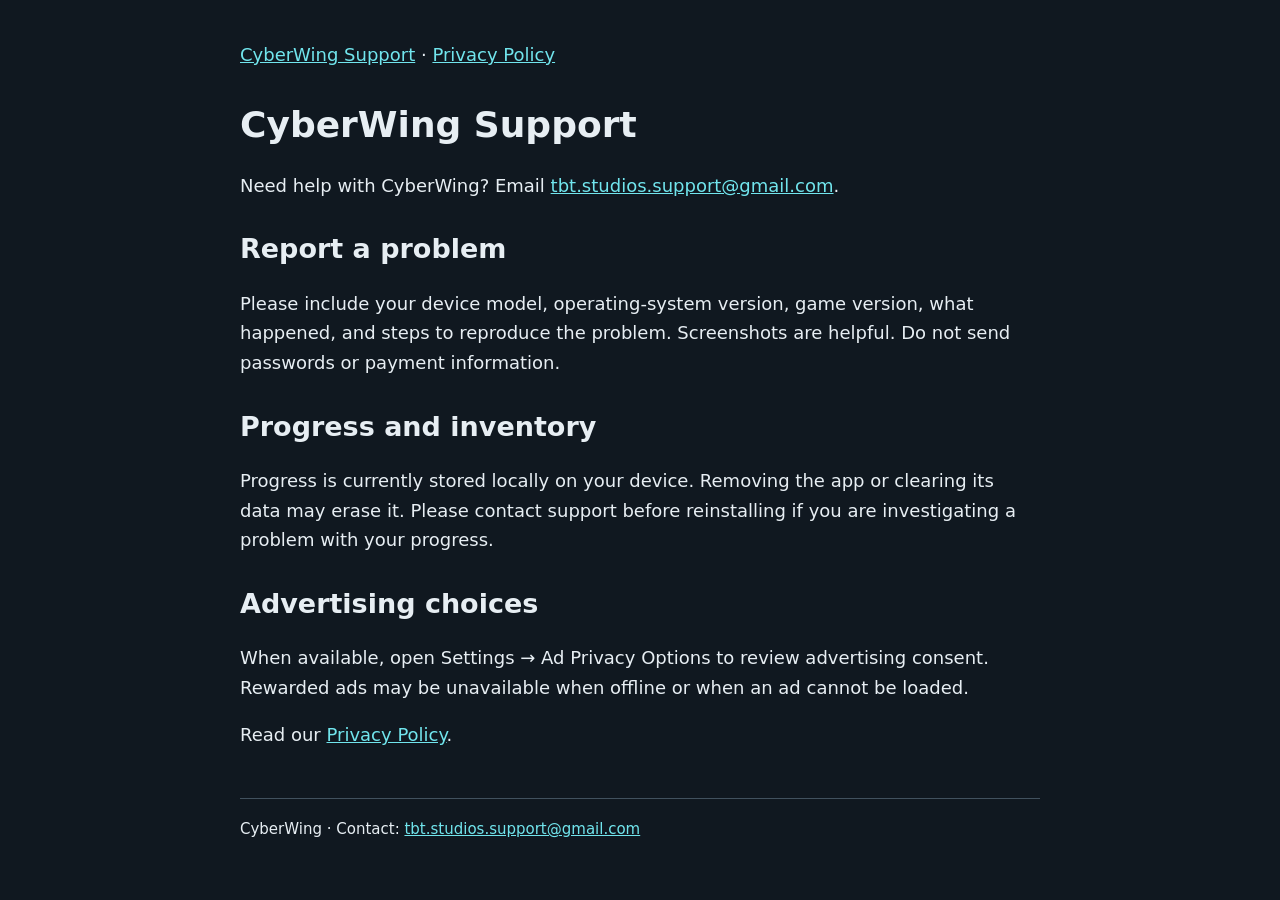
==== index.html @ ae5c8dd1 "Add CyberWing support and privacy pages" ====
<!doctype html>
<html lang="en"><head><meta charset="utf-8"><meta name="viewport" content="width=device-width,initial-scale=1"><title>Support — CyberWing</title><link rel="stylesheet" href="style.css"></head><body><main><nav><a href="index.html">CyberWing Support</a> · <a href="privacy.html">Privacy Policy</a></nav><h1>CyberWing Support</h1><p>Need help with CyberWing? Email <a href="mailto:tbt.studios.support@gmail.com">tbt.studios.support@gmail.com</a>.</p><h2>Report a problem</h2><p>Please include your device model, operating-system version, game version, what happened, and steps to reproduce the problem. Screenshots are helpful. Do not send passwords or payment information.</p><h2>Progress and inventory</h2><p>Progress is currently stored locally on your device. Removing the app or clearing its data may erase it. Please contact support before reinstalling if you are investigating a problem with your progress.</p><h2>Advertising choices</h2><p>When available, open Settings → Ad Privacy Options to review advertising consent. Rewarded ads may be unavailable when offline or when an ad cannot be loaded.</p><p>Read our <a href="privacy.html">Privacy Policy</a>.</p><footer>CyberWing · Contact: <a href="mailto:tbt.studios.support@gmail.com">tbt.studios.support@gmail.com</a></footer></main></body></html>
---- style.css ----
body{margin:0;background:#101820;color:#e7eef3;font:18px/1.65 system-ui,sans-serif}main{max-width:800px;margin:auto;padding:40px 24px}a{color:#71e5ed}h1,h2{line-height:1.25}h2{margin-top:32px}nav{margin-bottom:32px}footer{margin-top:48px;border-top:1px solid #41515e;padding-top:18px;font-size:15px}
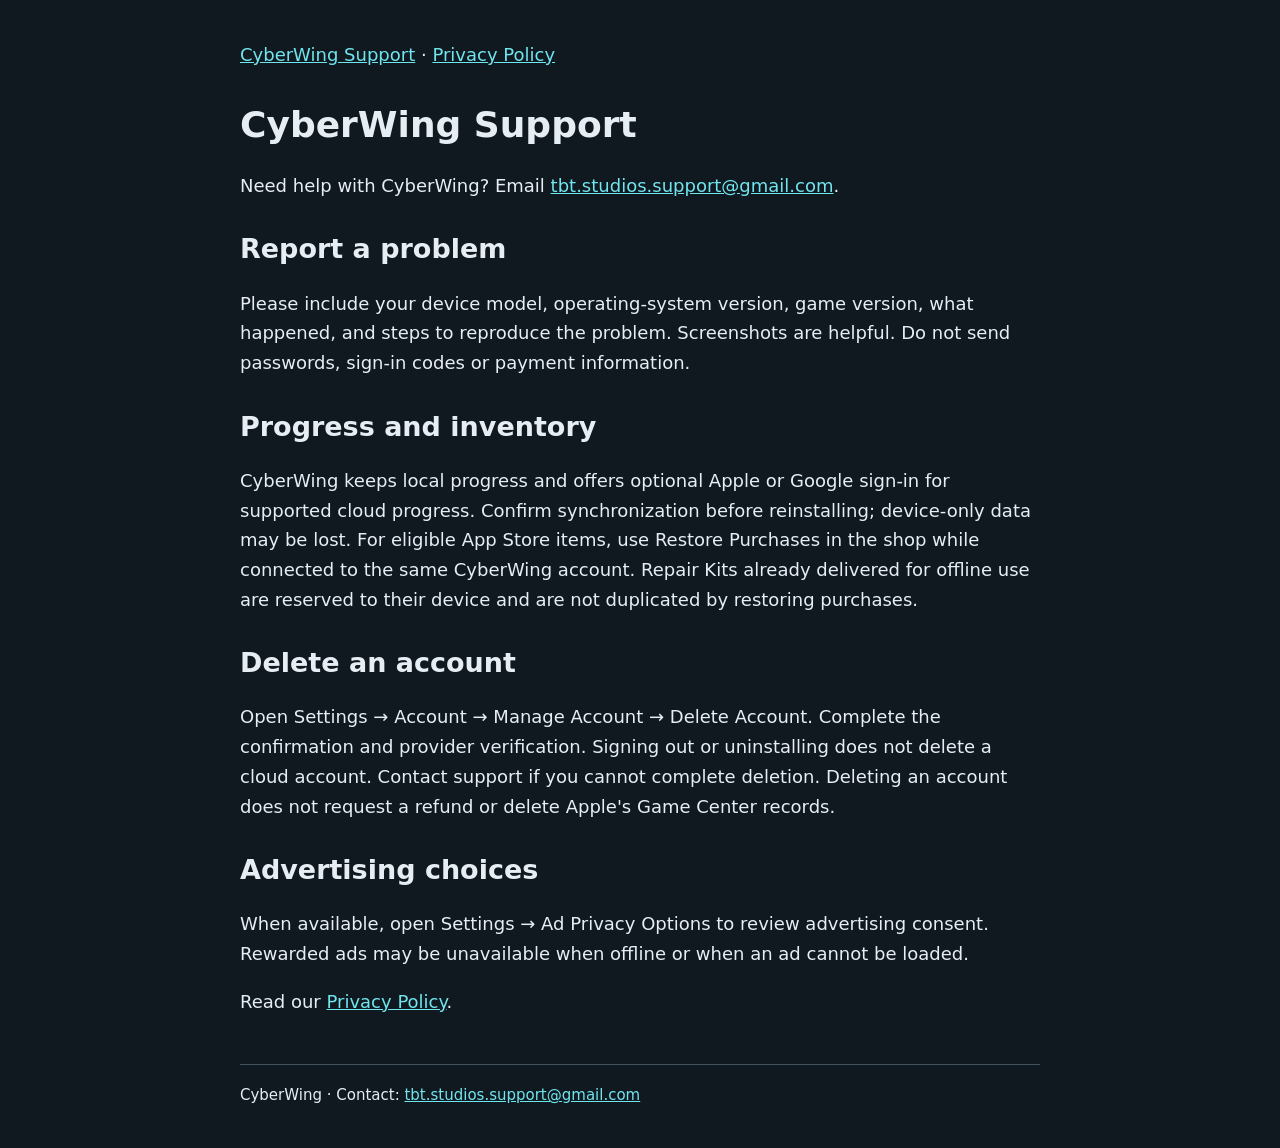
==== commit 2049a3ff: "Update privacy and support for accounts, verified purchases and Game Center" ====
--- a/index.html
+++ b/index.html
@@ -1,2 +1,2 @@
 <!doctype html>
-<html lang="en"><head><meta charset="utf-8"><meta name="viewport" content="width=device-width,initial-scale=1"><title>Support — CyberWing</title><link rel="stylesheet" href="style.css"></head><body><main><nav><a href="index.html">CyberWing Support</a> · <a href="privacy.html">Privacy Policy</a></nav><h1>CyberWing Support</h1><p>Need help with CyberWing? Email <a href="mailto:tbt.studios.support@gmail.com">tbt.studios.support@gmail.com</a>.</p><h2>Report a problem</h2><p>Please include your device model, operating-system version, game version, what happened, and steps to reproduce the problem. Screenshots are helpful. Do not send passwords or payment information.</p><h2>Progress and inventory</h2><p>Progress is currently stored locally on your device. Removing the app or clearing its data may erase it. Please contact support before reinstalling if you are investigating a problem with your progress.</p><h2>Advertising choices</h2><p>When available, open Settings → Ad Privacy Options to review advertising consent. Rewarded ads may be unavailable when offline or when an ad cannot be loaded.</p><p>Read our <a href="privacy.html">Privacy Policy</a>.</p><footer>CyberWing · Contact: <a href="mailto:tbt.studios.support@gmail.com">tbt.studios.support@gmail.com</a></footer></main></body></html>
+<html lang="en"><head><meta charset="utf-8"><meta name="viewport" content="width=device-width,initial-scale=1"><title>Support — CyberWing</title><link rel="stylesheet" href="style.css"></head><body><main><nav><a href="index.html">CyberWing Support</a> · <a href="privacy.html">Privacy Policy</a></nav><h1>CyberWing Support</h1><p>Need help with CyberWing? Email <a href="mailto:tbt.studios.support@gmail.com">tbt.studios.support@gmail.com</a>.</p><h2>Report a problem</h2><p>Please include your device model, operating-system version, game version, what happened, and steps to reproduce the problem. Screenshots are helpful. Do not send passwords, sign-in codes or payment information.</p><h2>Progress and inventory</h2><p>CyberWing keeps local progress and offers optional Apple or Google sign-in for supported cloud progress. Confirm synchronization before reinstalling; device-only data may be lost. For eligible App Store items, use Restore Purchases in the shop while connected to the same CyberWing account. Repair Kits already delivered for offline use are reserved to their device and are not duplicated by restoring purchases.</p><h2>Delete an account</h2><p>Open Settings → Account → Manage Account → Delete Account. Complete the confirmation and provider verification. Signing out or uninstalling does not delete a cloud account. Contact support if you cannot complete deletion. Deleting an account does not request a refund or delete Apple's Game Center records.</p><h2>Advertising choices</h2><p>When available, open Settings → Ad Privacy Options to review advertising consent. Rewarded ads may be unavailable when offline or when an ad cannot be loaded.</p><p>Read our <a href="privacy.html">Privacy Policy</a>.</p><footer>CyberWing · Contact: <a href="mailto:tbt.studios.support@gmail.com">tbt.studios.support@gmail.com</a></footer></main></body></html>
